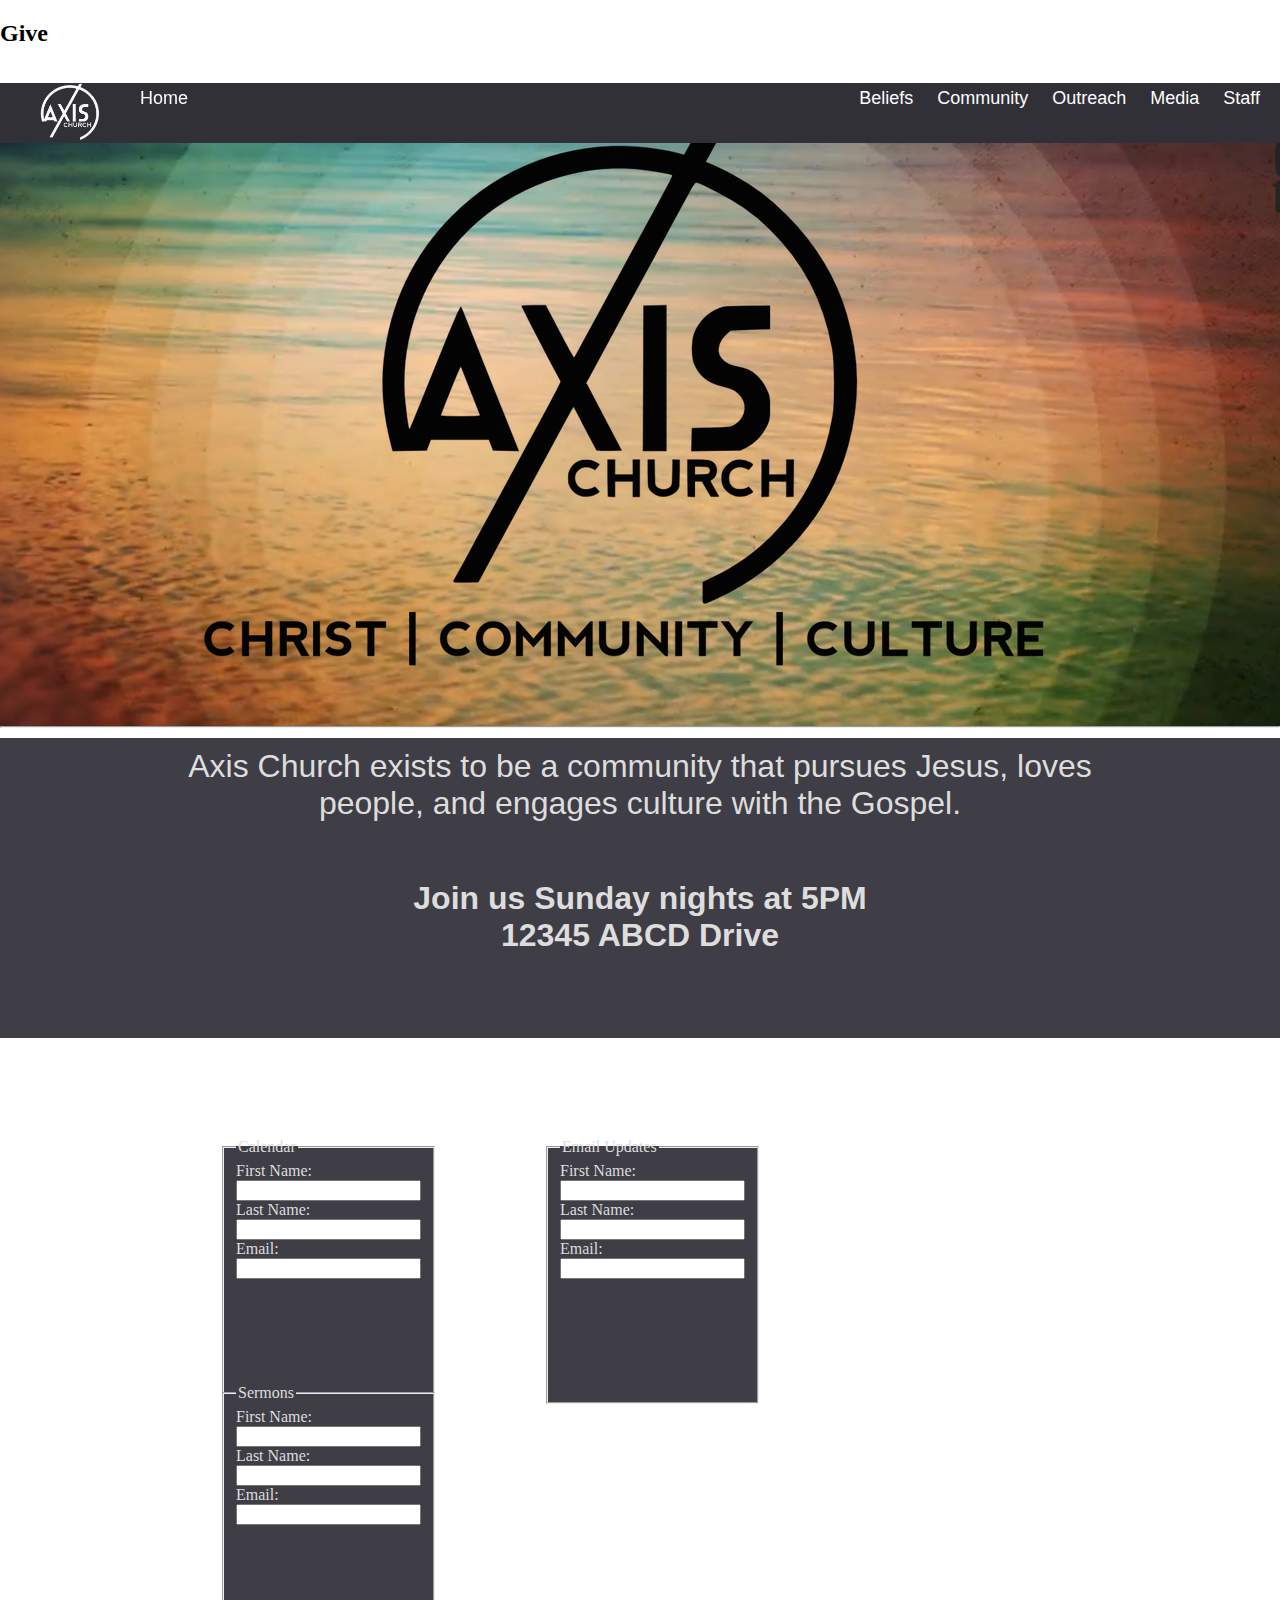
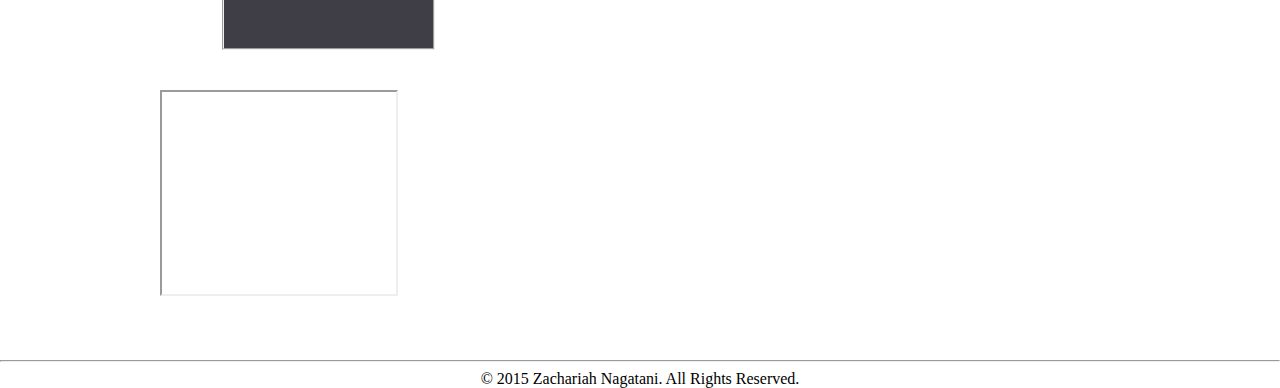
==== index.html @ dcc2c17c "add way too many things like user box placeholders and footer" ====
<!DOCTYPE html>
<html lang="en">
	<head>
		<meta charset="utf-8">
		<title>Axis Church San Diego</title>
		<link href="CSS/styles.css" type="text/css" rel="stylesheet"
	</head>
	<body>
		
		<div class="giveWrapper">
			<div id="giveButton">
			<h2 id="give">Give</h2>
			</div>
		</div>
		<div class="navBar">
			<div id="nav-bg-color">
			<ul>
				<div id="nav-logo-position">
					<li>
					<img id="nav-logo" src="Images/axislogowhite.png" alt="Axis Navbar Logo" title="Axis Church" />
					</li>
				</div>
				<span id="navButtons">	
				
				<span id="navHome">
					<li>Home</li>
				</span>
					<li>Beliefs</li>
					<li>Community</li>
					<li>Outreach</li>
					<li>Media</li>
					<li>Staff</li>
				</span>
			</ul>
			</div>
		</div>
		
		<div id="background-container">
			<div id="mainLogo">
			<img src="Images/axislogo.png"  alt="Main Logo" title="Axis Church" />
		</div><br /><br /><hr />
		</div>
		
		<div id="bg-color-container">
			<p id="vision">Axis Church exists to be a community that pursues Jesus, loves people,
					and engages culture with the Gospel.</p>
			<br />
			<h1 id="address">
			Join us Sunday nights at 5PM<br />
					12345 ABCD Drive
			</h1>
		</div>
		
		<div class="user-boxes">
			<div id="calendar">
				<form>
					<fieldset>
					<legend>Calendar</legend>
						<label>First Name:<br />
						<input type="text" name="email" /></label><br />
						<label>Last Name:<br />
						<input type="text" name="email" /></label><br />
						<label>Email:<br />
						<input type="text" name="email" /></label><br />
					</fieldset>
				</form>
			</div>
			<div id="email-list">
				<form>
					<fieldset>
					<legend>Email Updates</legend>
						<label>First Name:<br />
						<input type="text" name="email" /></label><br />
						<label>Last Name:<br />
						<input type="text" name="email" /></label><br />
						<label>Email:<br />
						<input type="text" name="email" /></label><br />
					</fieldset>
				</form>
			</div>
			<div id="sermons">
				<form>
				<fieldset>
				<legend>Sermons</legend>
				<label>First Name:<br />
						<input type="text" name="email" /></label><br />
						<label>Last Name:<br />
						<input type="text" name="email" /></label><br />
						<label>Email:<br />
						<input type="text" name="email" /></label><br />
				</fieldset>
				</form>
			</div>	
		</div>
		<div class="map">
			<iframe width="234px"
					height="202px"
					src="https://www.google.com/maps?q=Randall Miller %26 Associates&near=300 E Broadway, Logansport, IN 46947">
			</iframe>
		</div>
		<footer>
		<hr />&copy; 2015 Zachariah Nagatani. All Rights Reserved.
		</footer>
	</body>
</html>
---- CSS/styles.css ----
body {
	margin: 0 auto;
}

.giveWrapper {
}

#giveButton {
	width: 120px;
	margin: 10px 0 10px 0;
}



 /* div .navBar{
	border: 2px dotted #ddd;
} just for keeping things organized */

div #nav-bg-color {
	/* border: 2px dotted #ddd; */
	height:60px;
	position: relative;
}



/*.navbar {
	border: 3px dotted #ddd;
} */

 span {
	/*border: 1px solid #ddd; */
	height: 106px;
	display:inline;
}

.width {
	width: 100%;
}



.navBar {
	text-align: right;
	height: 60px;
	width: 100%;
	float:center;
	margin: 0px auto 0px auto;
	position: fixed; 
}


.navBar #nav-logo {
	width: 60px;
	height: 58px;
}

.navBar li {
	list-style-type: none;
	display: inline;
	padding-right: 20px;
	line-height: 106px;
	font-size: 18px;
	font-family: helvetica;
	color: #fdfdfd;
	position: relative;
	
}

.navBar #nav-logo-position {
	float: left;
	/* background-color: white; */
	height: 106px;
}

.navBar #navHome {
	float: left;
	padding-left: 20px;
}

.navBar #navButtons li {
}

#vision{
	text-align: center;
	font-size: 32px;
	font-family: helvetica;
	width: 960px;
	margin: 10px auto 10px auto;
}

#address {
	text-align: center;
	font-family: helvetica;
	width: 960px;
	margin: 10px auto 10px auto;
}

#background-container {
	width: 100%;
	margin: 80px auto 0px auto;
	background-image: url("../Images/backgroundtest.png");
	background-repeat: no-repeat;
	background-size: cover;
	
}

#mainLogo {
	width:960px;
	margin: 0 auto 0 auto;
}

#nav-bg-color {
	background-color: #313036;
	width: 100%;
	margin-bottom: 20px;
}

#nav-bg-color li {
	line-height: 30px;
}

#bg-color-container {
	background-color: #3f3d45;
	margin-top: 0px;
	height: 300px;
}

#vision, #address {
	padding: 10px;
	color: #DDDDDD;
}


.user-boxes {
	width: 960px;
	margin: 100px auto 20px auto;
}

#sermons {
	width: 200px;
	height: 246px;
	margin-right:60px;
	margin-left: 60px;
}

#email-list{
	width: 200px;
	height: 246px;
	margin-right: 60px;
	margin-left: 60px;
}

#calendar {
	width: 200px;
	height: 246px;
	margin-left: 60px;
	margin-right: 60px;
}

fieldset {

	height: 246px;
	background-color: #3f3d45;
	color: #DDDDDD;
}

.user-boxes #sermons, #email-list, #calendar {
	display: inline-block;
}

.map {
	width: 960px;
	margin: 60px auto 60px auto;
}

.map iframe {
	
}

footer {
text-align: center;
}
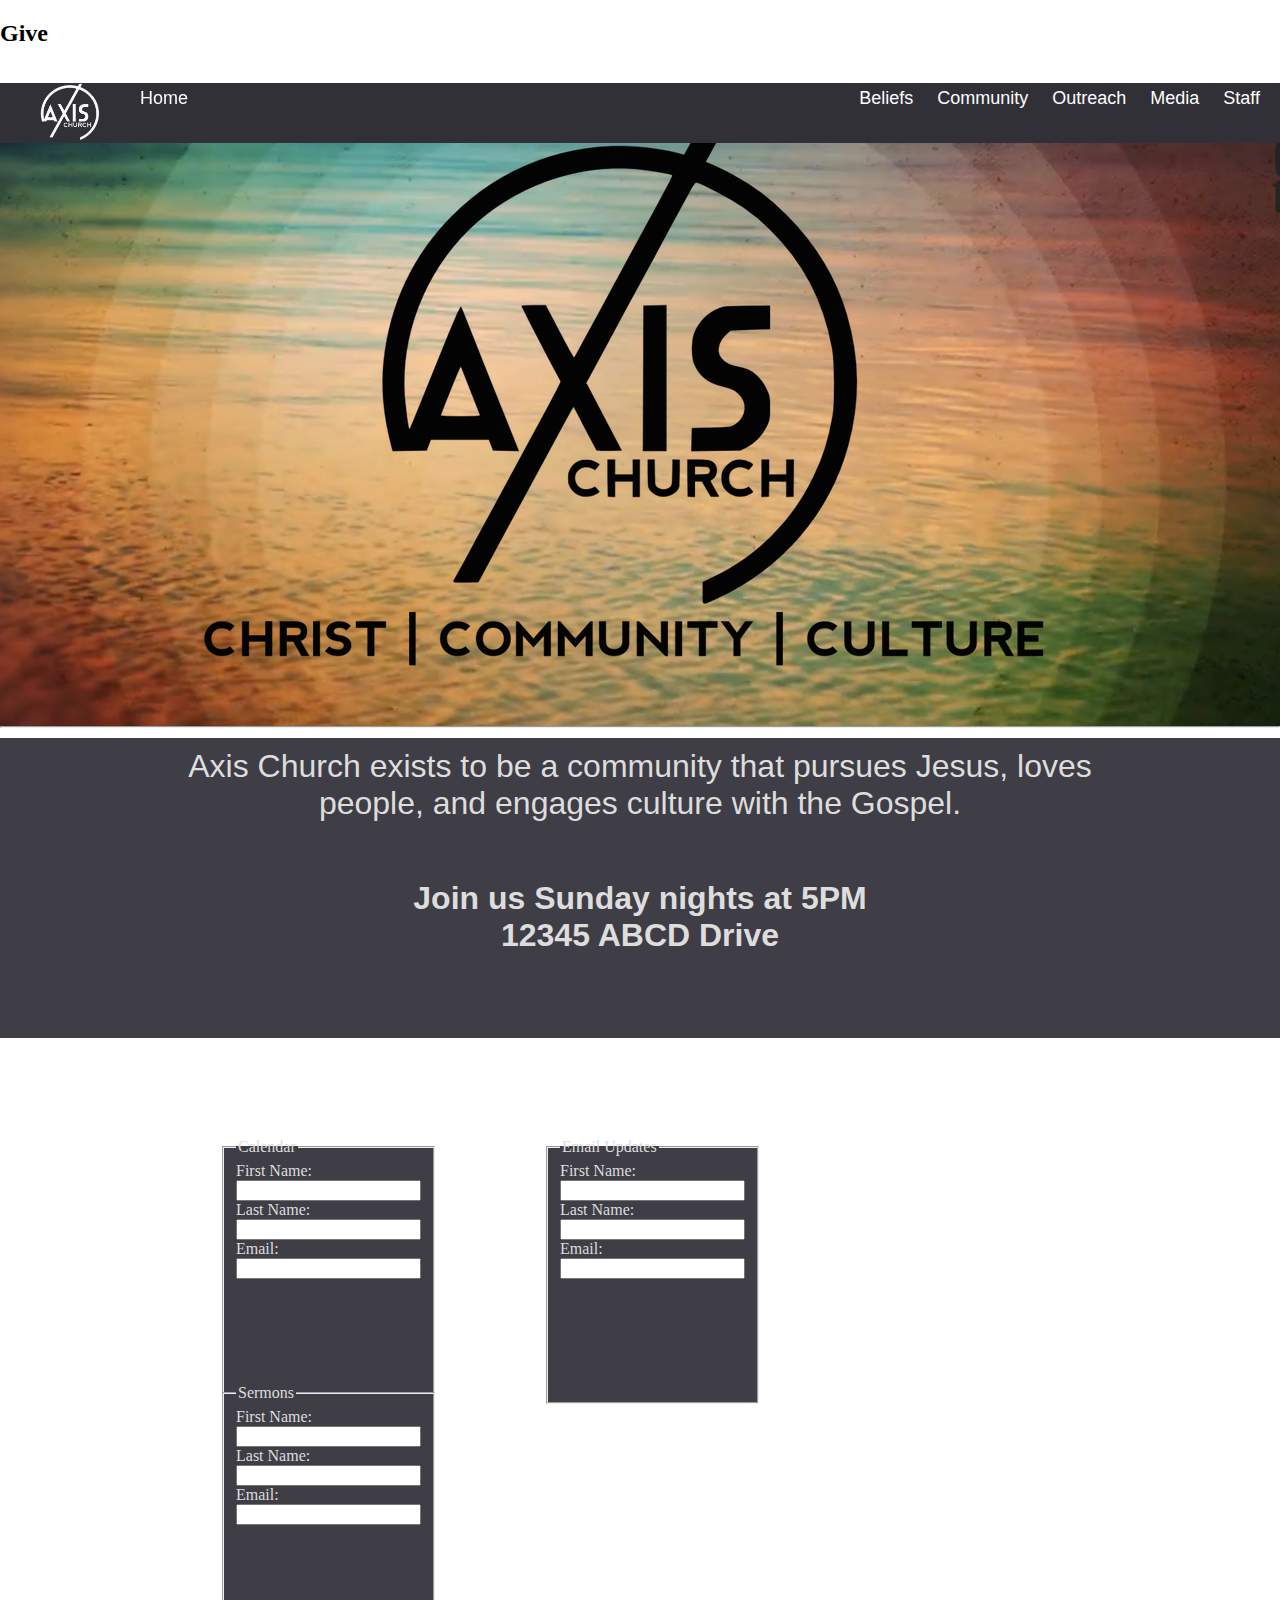
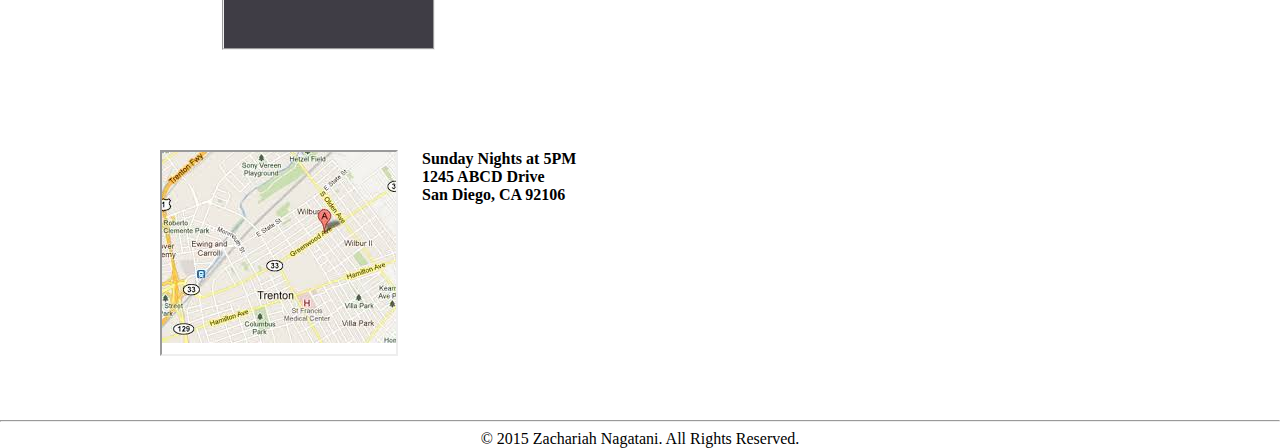
==== commit 421b3234: "add iframe" ====
--- a/index.html
+++ b/index.html
@@ -95,8 +95,13 @@
 		<div class="map">
 			<iframe width="234px"
 					height="202px"
-					src="https://www.google.com/maps?q=Randall Miller %26 Associates&near=300 E Broadway, Logansport, IN 46947">
+					src="Images/iframe.jpg">
 			</iframe>
+			<div id="map-text">
+				Sunday Nights at 5PM<br />
+				1245 ABCD Drive<br />
+				San Diego, CA 92106
+			</div>
 		</div>
 		<footer>
 		<hr />&copy; 2015 Zachariah Nagatani. All Rights Reserved.
--- a/CSS/styles.css
+++ b/CSS/styles.css
@@ -171,14 +171,19 @@
 
 .map {
 	width: 960px;
-	margin: 60px auto 60px auto;
+	margin: 120px auto 60px auto;
 }
 
-.map iframe {
-	
-}
 
 footer {
 text-align: center;
 }
 
+#map-text {
+	display: inline-block;
+	font-size: 16px;
+	font-weight: bold;
+	vertical-align: top;
+	margin-left: 20px;
+}
+
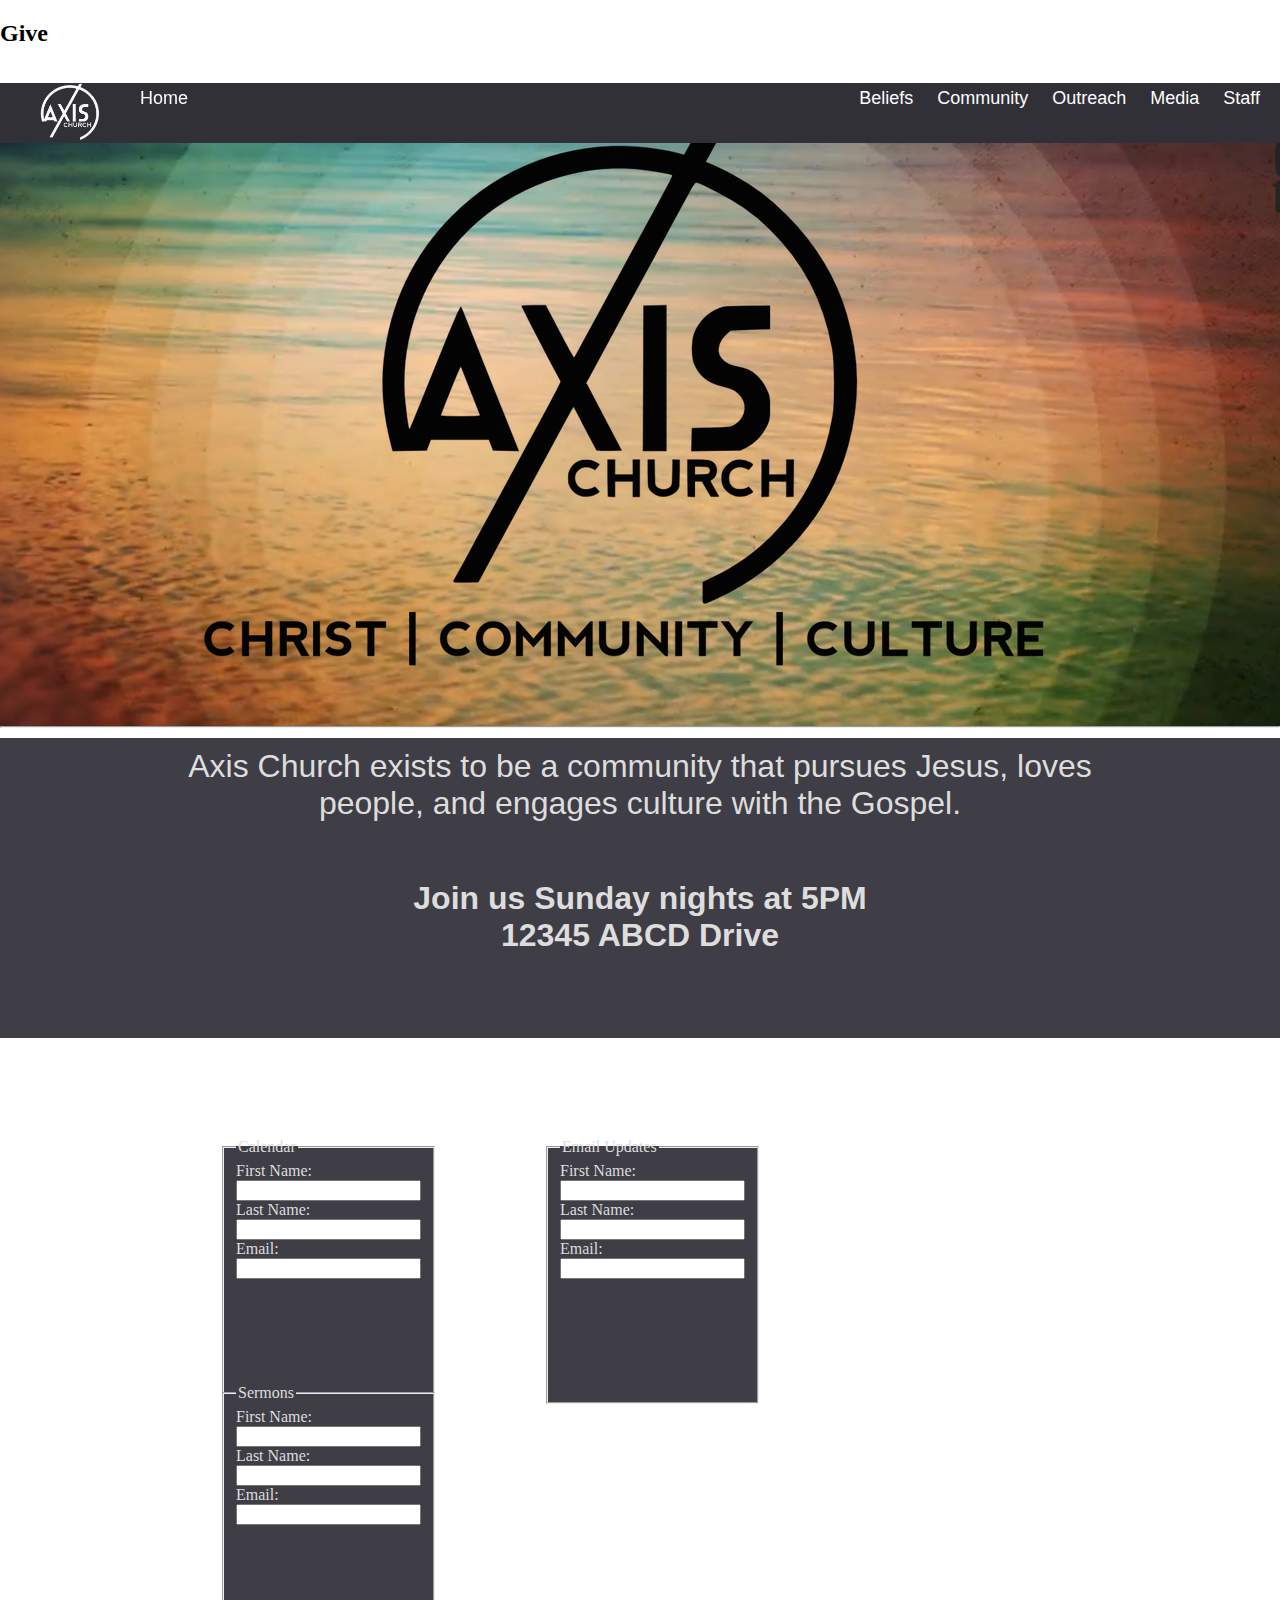
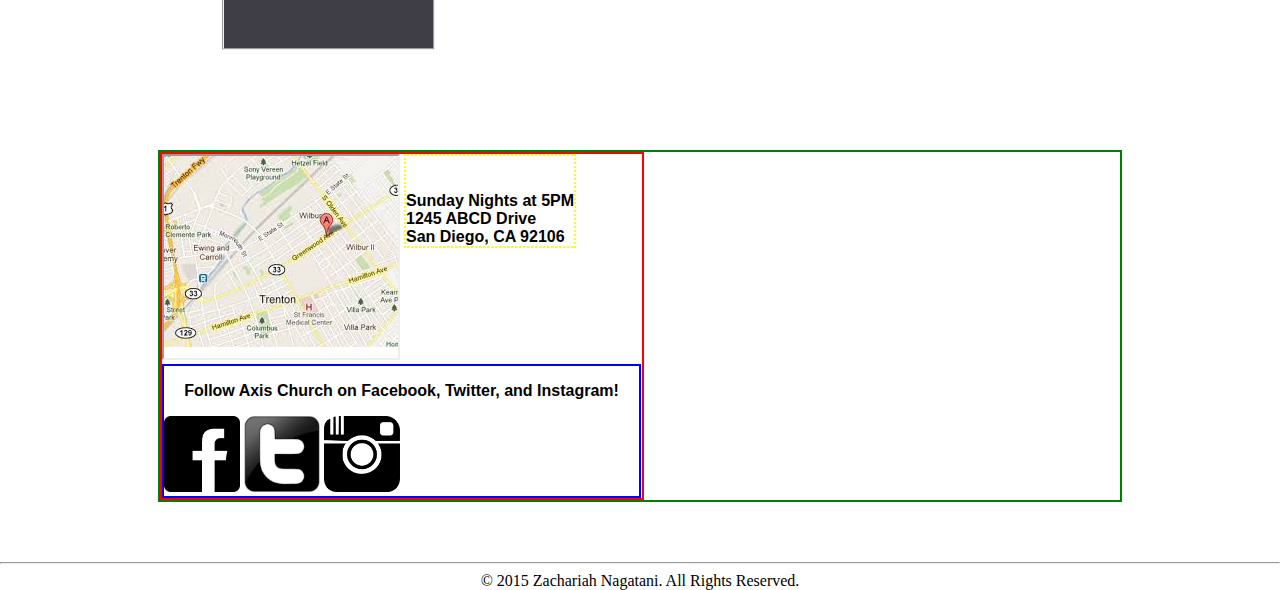
==== commit 9e88b959: "work on social button placement with iframe" ====
--- a/index.html
+++ b/index.html
@@ -92,16 +92,28 @@
 				</form>
 			</div>	
 		</div>
+		<div class="bottom-page-container">
 		<div class="map">
 			<iframe width="234px"
 					height="202px"
 					src="Images/iframe.jpg">
 			</iframe>
 			<div id="map-text">
+				<br />
+				<br />
 				Sunday Nights at 5PM<br />
 				1245 ABCD Drive<br />
 				San Diego, CA 92106
 			</div>
+			<div class="social-networks">
+				<p id="follow">
+					Follow Axis Church on Facebook, Twitter, and Instagram!
+				</p>
+				<img src="Images/facebook.png" alt="Facebook Button" title="Facebook Button" />
+				<img src="Images/twitter.png" alt="Twitter Button" title="Twitter Button" />
+				<img src="Images/instagram.png" alt="Instagram Button" title="Instagram Button" />
+			</div>
+		</div>
 		</div>
 		<footer>
 		<hr />&copy; 2015 Zachariah Nagatani. All Rights Reserved.
--- a/CSS/styles.css
+++ b/CSS/styles.css
@@ -169,21 +169,47 @@
 	display: inline-block;
 }
 
+.bottom-page-container {
+	border: 2px solid green;
+	width: 960px;
+	margin: 120px auto 60px auto;
+}
+
 .map {
-	width: 960px;
-	margin: 120px auto 60px auto;
-}
-
+	width: 480px;
+	border: 2px solid red;
+}
+
+.map iframe {
+}
 
 footer {
 text-align: center;
 }
 
 #map-text {
-	display: inline-block;
 	font-size: 16px;
 	font-weight: bold;
 	vertical-align: top;
-	margin-left: 20px;
-}
-
+	border: 2px dotted yellow;
+	font-family: helvetica;
+	display: inline-block;
+	
+}
+
+.social-networks img{
+	width: 76px;
+	height: 76px;
+}
+
+.social-networks {
+ width: 475px;
+ border: 2px solid blue;
+ }
+
+#follow {
+	font-family: helvetica;
+	font-weight: bold;
+	font-size: 16px;
+	text-align: center;
+}
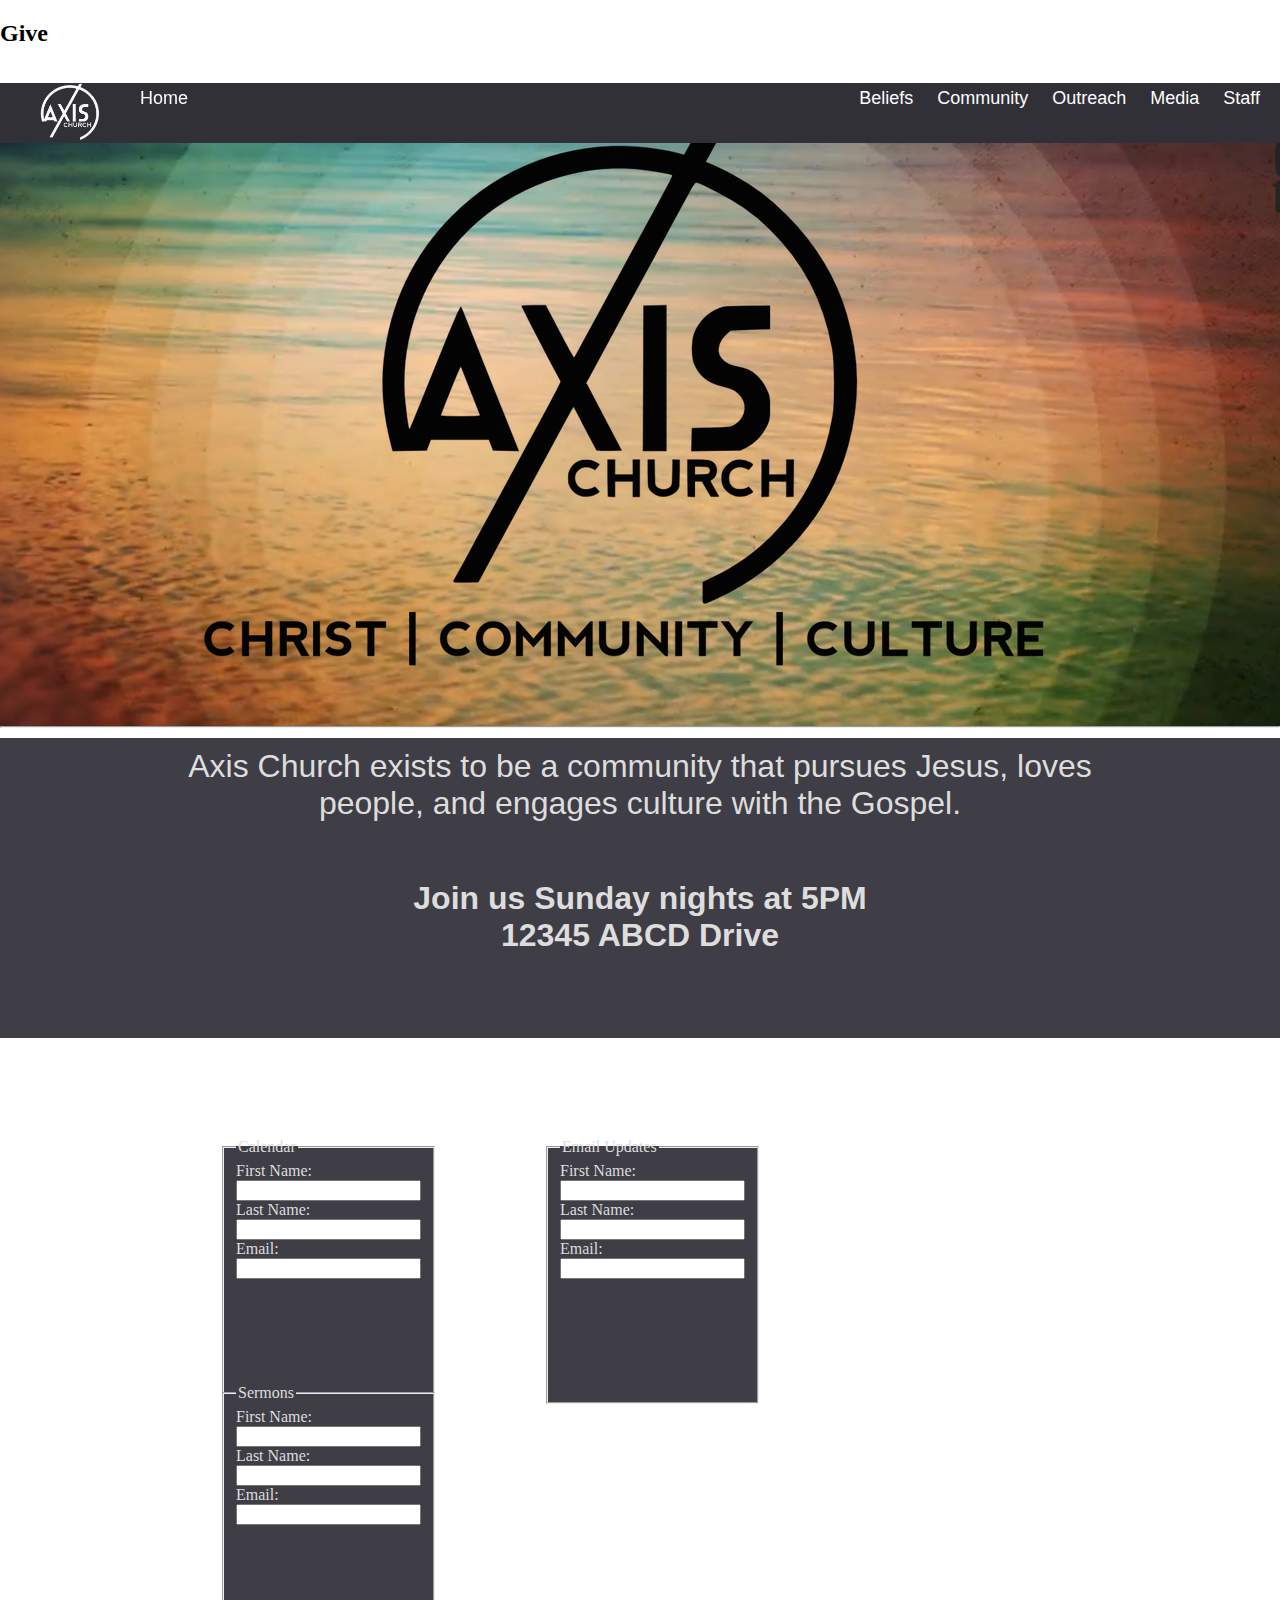
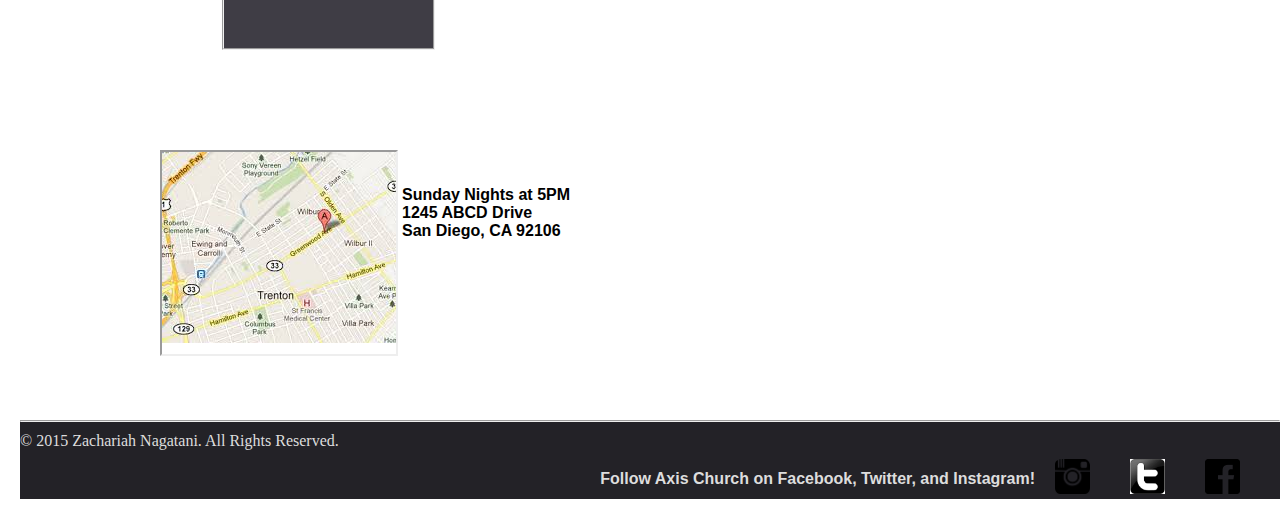
==== commit 38e22fb3: "work on footer" ====
--- a/index.html
+++ b/index.html
@@ -105,18 +105,16 @@
 				1245 ABCD Drive<br />
 				San Diego, CA 92106
 			</div>
-			<div class="social-networks">
-				<p id="follow">
+		</div>
+		</div>
+		<footer>
+		<hr /><p id="copyright">&copy; 2015 Zachariah Nagatani. All Rights Reserved.</p>
+		<p id="follow">
 					Follow Axis Church on Facebook, Twitter, and Instagram!
-				</p>
 				<img src="Images/facebook.png" alt="Facebook Button" title="Facebook Button" />
 				<img src="Images/twitter.png" alt="Twitter Button" title="Twitter Button" />
 				<img src="Images/instagram.png" alt="Instagram Button" title="Instagram Button" />
-			</div>
-		</div>
-		</div>
-		<footer>
-		<hr />&copy; 2015 Zachariah Nagatani. All Rights Reserved.
+		</p>
 		</footer>
 	</body>
 </html>--- a/CSS/styles.css
+++ b/CSS/styles.css
@@ -170,46 +170,62 @@
 }
 
 .bottom-page-container {
-	border: 2px solid green;
 	width: 960px;
 	margin: 120px auto 60px auto;
 }
 
 .map {
 	width: 480px;
-	border: 2px solid red;
 }
 
 .map iframe {
-}
-
-footer {
-text-align: center;
 }
 
 #map-text {
 	font-size: 16px;
 	font-weight: bold;
 	vertical-align: top;
-	border: 2px dotted yellow;
 	font-family: helvetica;
 	display: inline-block;
 	
 }
-
-.social-networks img{
-	width: 76px;
-	height: 76px;
-}
-
+ 
+
+footer {
+text-align: left;
+margin-left: 20px;
+line-height: 5px;
+color: #DDDDDD;
+background-color: #232227;
+}
+
+footer p {
+/*float: right; */
+
+}
+
+#copyright {
+}
 .social-networks {
- width: 475px;
+ width: 300px;
  border: 2px solid blue;
+ float: right;
  }
-
+ 
+footer img {
+ float: right;
+ margin-right: 20px;
+ margin-left: 20px;
+ width: 35px;
+height: 35px;
+ }
+ 
 #follow {
 	font-family: helvetica;
 	font-weight: bold;
 	font-size: 16px;
-	text-align: center;
-}
+	text-align: right;
+	margin-right: 20px;
+	line-height: 40px;
+	vertical-align: top;
+}
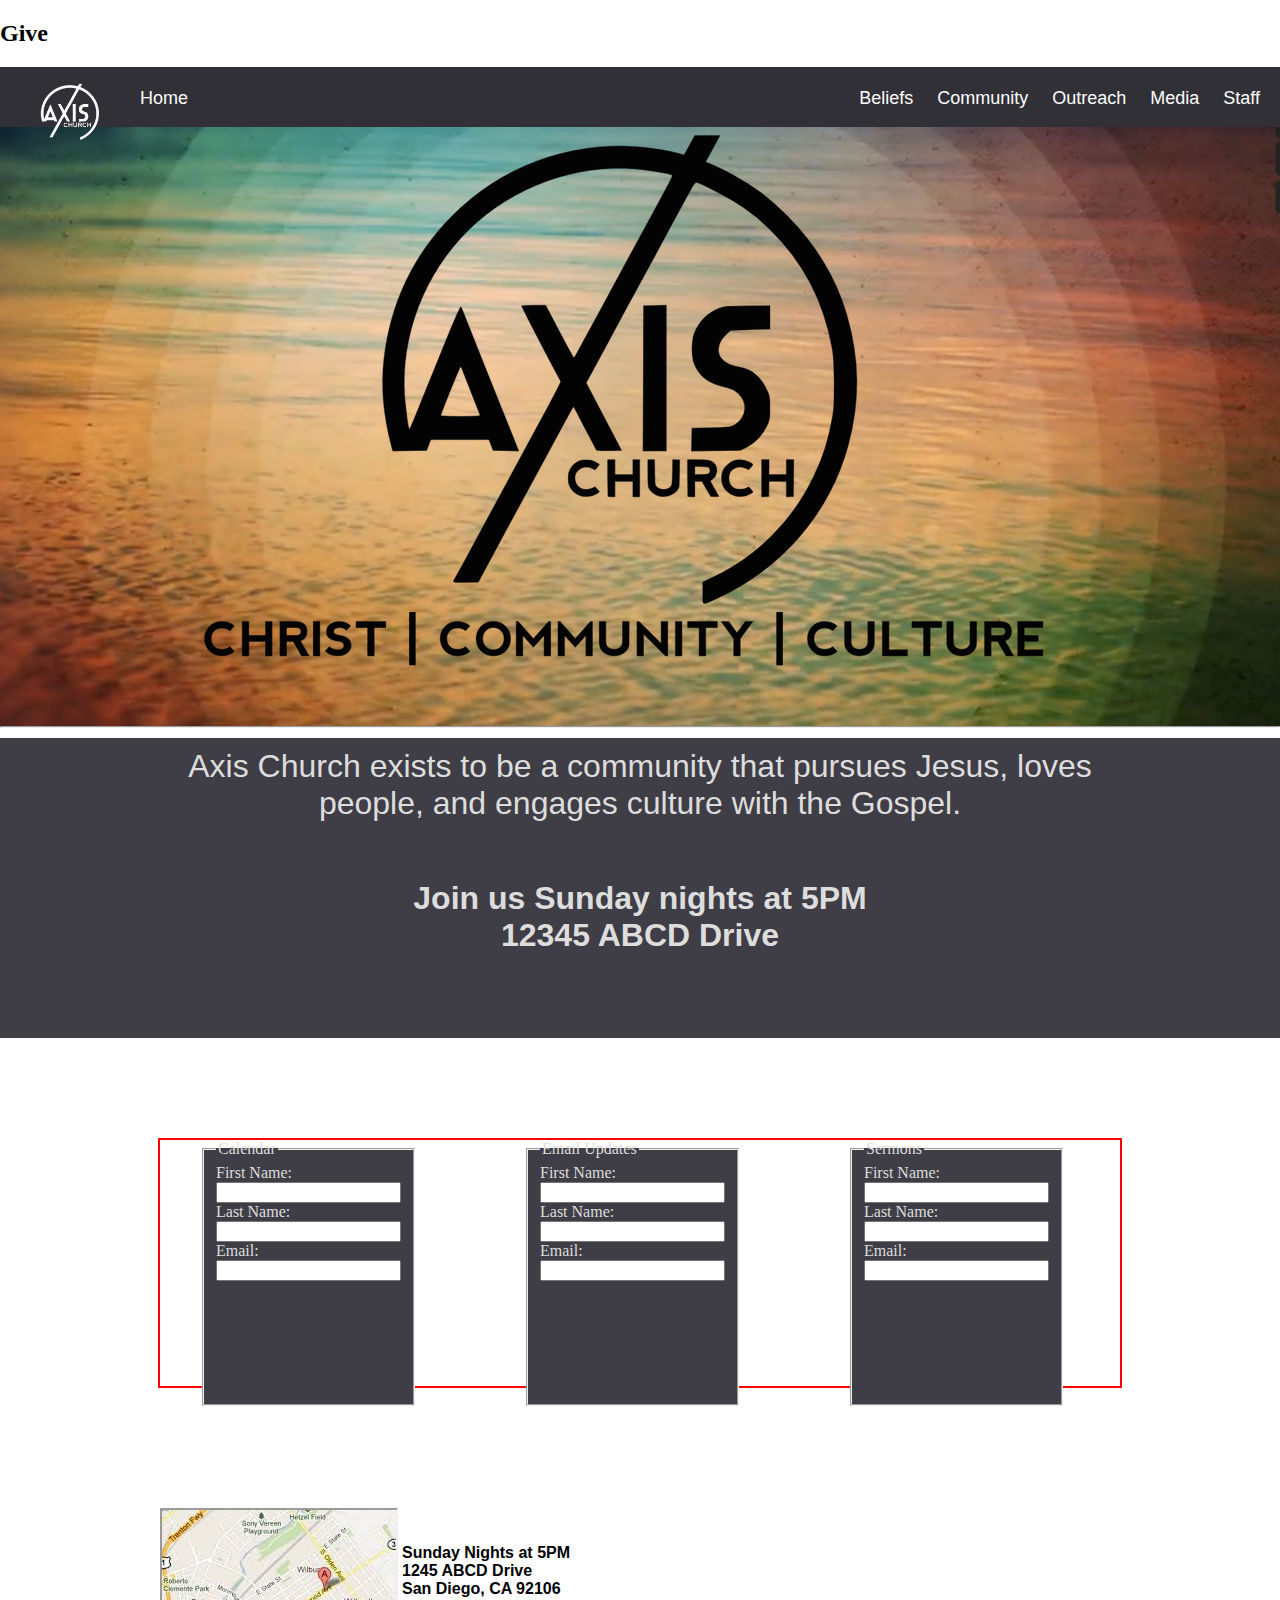
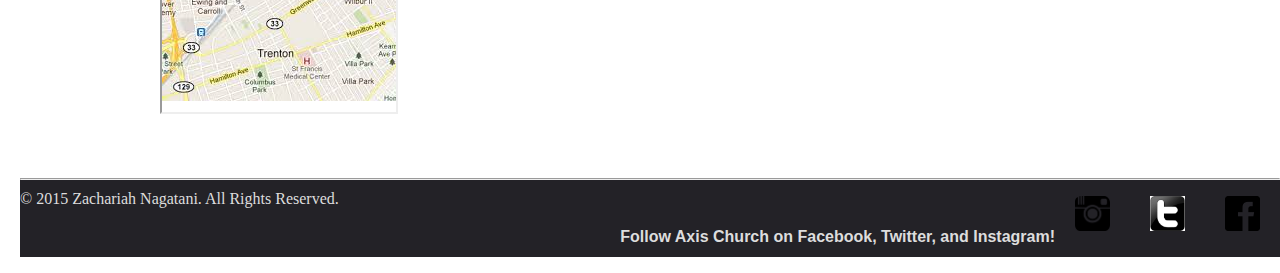
==== commit 1b54855f: "fix nav-bar bg-color alignment and prep other pages" ====
--- a/index.html
+++ b/index.html
@@ -3,7 +3,7 @@
 	<head>
 		<meta charset="utf-8">
 		<title>Axis Church San Diego</title>
-		<link href="CSS/styles.css" type="text/css" rel="stylesheet"
+		<link href="CSS/styles.css" type="text/css" rel="stylesheet" />
 	</head>
 	<body>
 		
@@ -108,12 +108,12 @@
 		</div>
 		</div>
 		<footer>
-		<hr /><p id="copyright">&copy; 2015 Zachariah Nagatani. All Rights Reserved.</p>
+		<hr /><p id="copyright">&copy; 2015 Zachariah Nagatani. All Rights Reserved. <img src="Images/facebook.png" alt="Facebook Button" title="Facebook Button" />
+				<img src="Images/twitter.png" alt="Twitter Button" title="Twitter Button" />
+				<img src="Images/instagram.png" alt="Instagram Button" title="Instagram Button" /></p>
 		<p id="follow">
 					Follow Axis Church on Facebook, Twitter, and Instagram!
-				<img src="Images/facebook.png" alt="Facebook Button" title="Facebook Button" />
-				<img src="Images/twitter.png" alt="Twitter Button" title="Twitter Button" />
-				<img src="Images/instagram.png" alt="Instagram Button" title="Instagram Button" />
+				
 		</p>
 		</footer>
 	</body>
--- a/CSS/styles.css
+++ b/CSS/styles.css
@@ -19,7 +19,7 @@
 div #nav-bg-color {
 	/* border: 2px dotted #ddd; */
 	height:60px;
-	position: relative;
+	position: fixed;
 }
 
 
@@ -34,9 +34,7 @@
 	display:inline;
 }
 
-.width {
-	width: 100%;
-}
+
 
 
 
@@ -44,9 +42,10 @@
 	text-align: right;
 	height: 60px;
 	width: 100%;
-	float:center;
+	/* float:center; */
 	margin: 0px auto 0px auto;
 	position: fixed; 
+	/*border: 1px solid red; */
 }
 
 
@@ -114,6 +113,7 @@
 	background-color: #313036;
 	width: 100%;
 	margin-bottom: 20px;
+	/* border: 1px solid #313036; */
 }
 
 #nav-bg-color li {
@@ -135,27 +135,29 @@
 .user-boxes {
 	width: 960px;
 	margin: 100px auto 20px auto;
-}
+	border: 2px solid red;
+}
+
 
 #sermons {
 	width: 200px;
 	height: 246px;
-	margin-right:60px;
-	margin-left: 60px;
+	margin-right:40px;
+	margin-left: 40px;
 }
 
 #email-list{
 	width: 200px;
 	height: 246px;
-	margin-right: 60px;
-	margin-left: 60px;
+	margin-right: 80px;
+	margin-left: 40px;
 }
 
 #calendar {
 	width: 200px;
 	height: 246px;
-	margin-left: 60px;
-	margin-right: 60px;
+	margin-left: 40px;
+	margin-right: 80px;
 }
 
 fieldset {
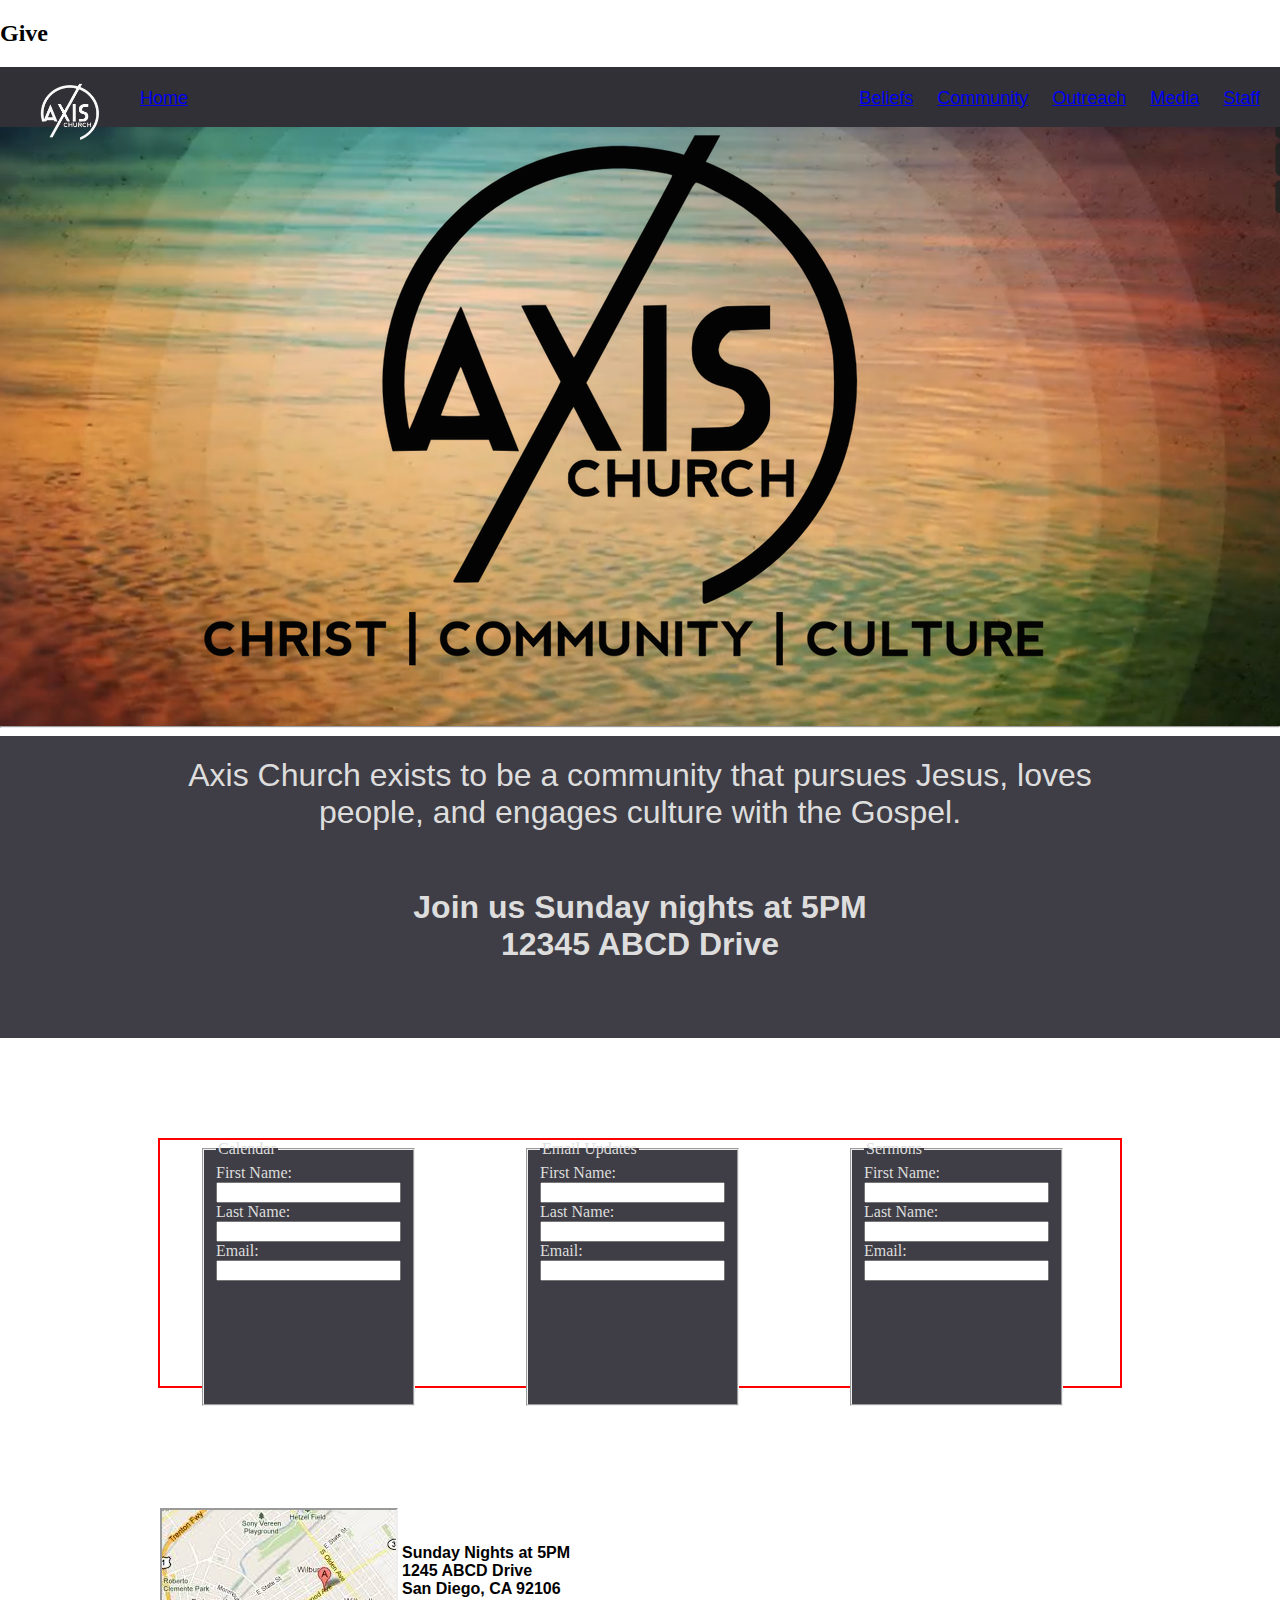
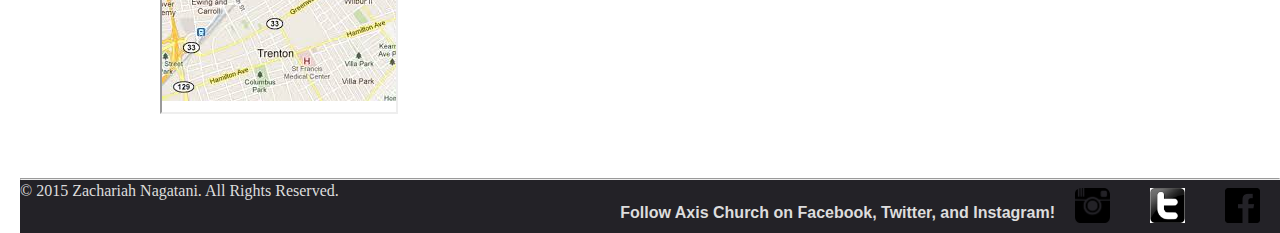
==== commit dd5b2cdc: "turn navbar into links" ====
--- a/index.html
+++ b/index.html
@@ -17,19 +17,21 @@
 			<ul>
 				<div id="nav-logo-position">
 					<li>
+					<a href="index.html">
 					<img id="nav-logo" src="Images/axislogowhite.png" alt="Axis Navbar Logo" title="Axis Church" />
+					</a>
 					</li>
 				</div>
 				<span id="navButtons">	
 				
 				<span id="navHome">
-					<li>Home</li>
+					<li><a href="index.html">Home</a></li>
 				</span>
-					<li>Beliefs</li>
-					<li>Community</li>
-					<li>Outreach</li>
-					<li>Media</li>
-					<li>Staff</li>
+					<li><a href="beliefs.html">Beliefs</a></li>
+					<li><a href="community.html">Community</a></li>
+					<li><a href="outreach.html">Outreach</a></li>
+					<li><a href="community.html">Media</a></li>
+					<li><a href="community.html">Staff</a></li>
 				</span>
 			</ul>
 			</div>
--- a/CSS/styles.css
+++ b/CSS/styles.css
@@ -1,5 +1,9 @@
 body {
 	margin: 0 auto;
+}
+
+h1, p {
+	margin: 0;
 }
 
 .giveWrapper {
@@ -10,6 +14,9 @@
 	margin: 10px 0 10px 0;
 }
 
+/* div {
+	border: 2px dotted yellow;
+} */
 
 
  /* div .navBar{
@@ -124,6 +131,7 @@
 	background-color: #3f3d45;
 	margin-top: 0px;
 	height: 300px;
+	border: 1px solid #3f3d45;
 }
 
 #vision, #address {
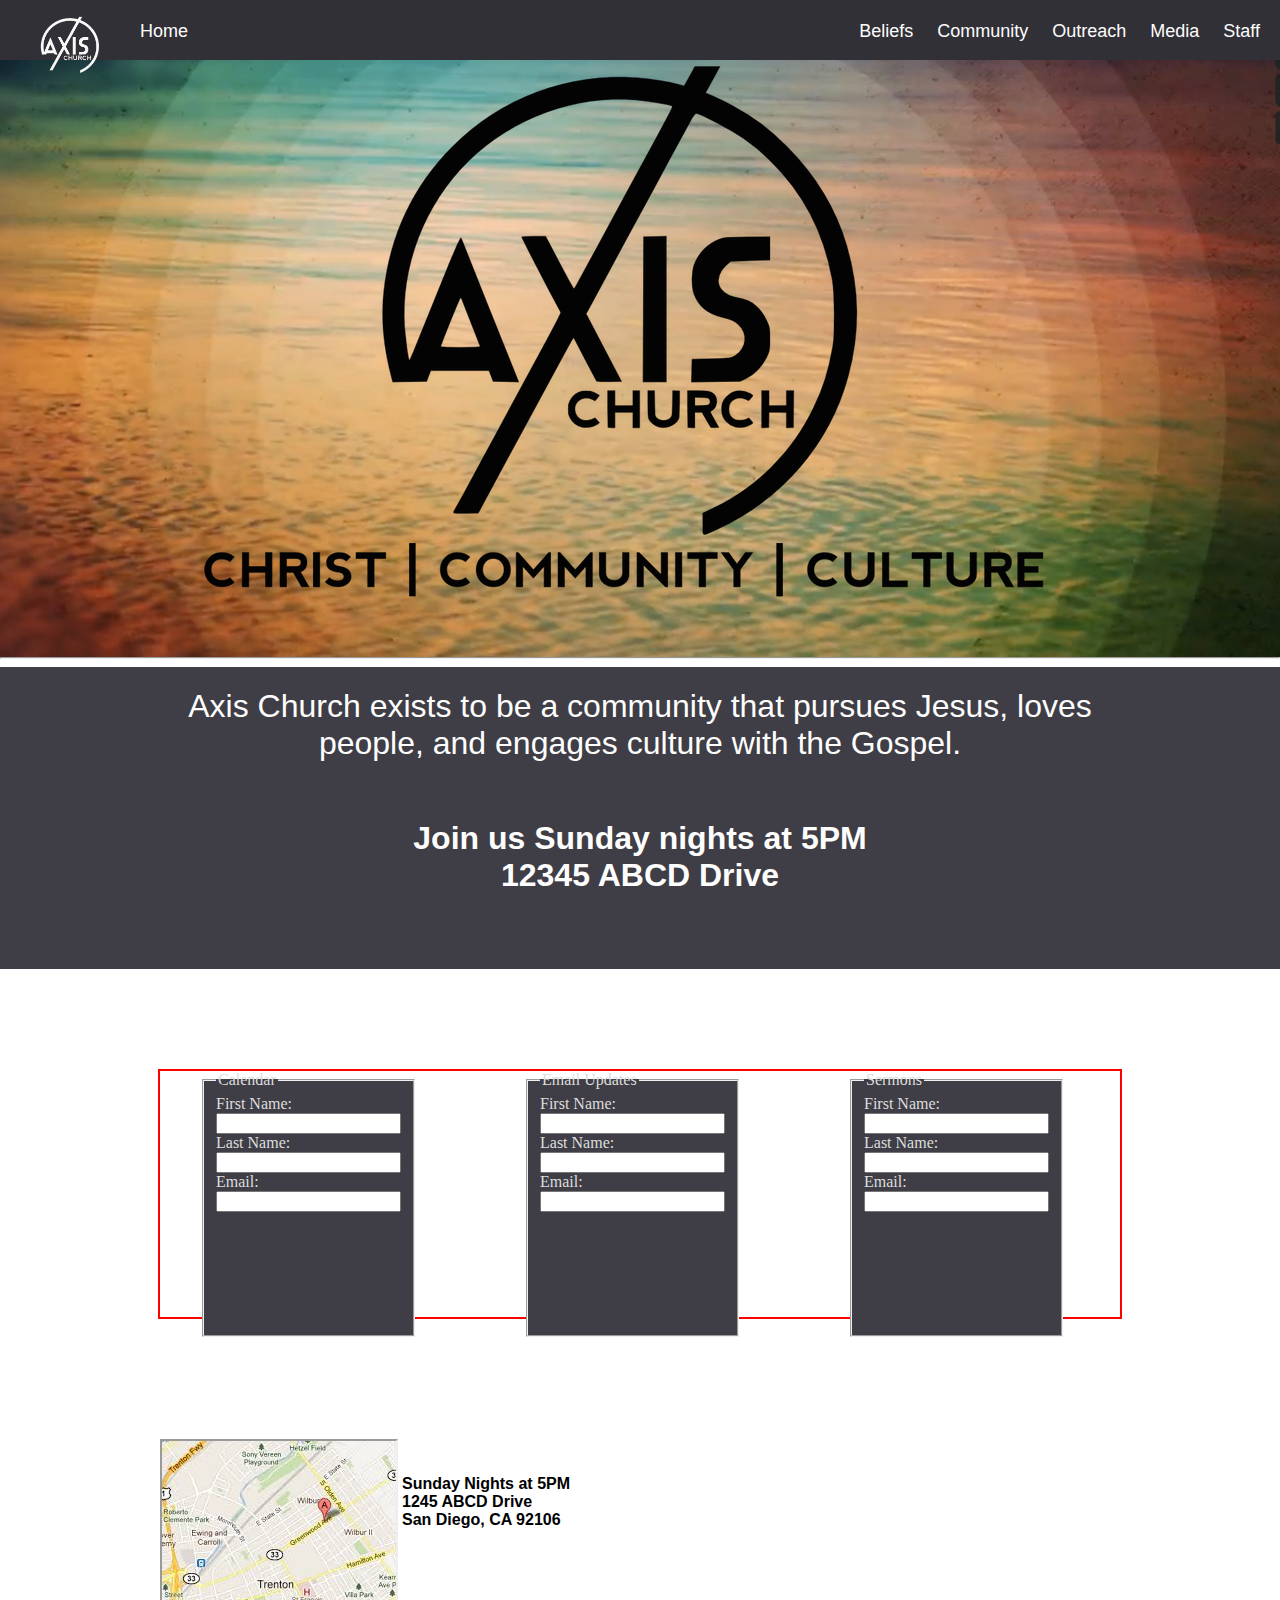
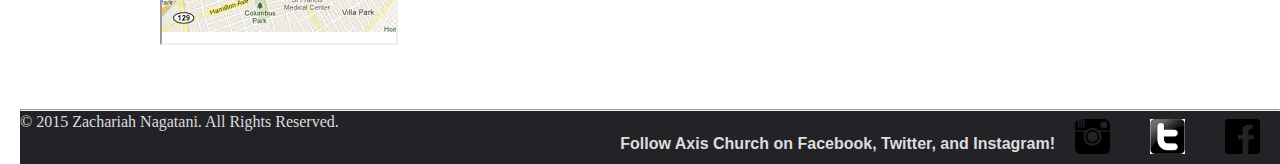
==== commit 2ddf24c9: "add navbar to other pages and put navbar on top using ghetto html comment method" ====
--- a/index.html
+++ b/index.html
@@ -7,11 +7,11 @@
 	</head>
 	<body>
 		
-		<div class="giveWrapper">
+		<!--<div class="giveWrapper">
 			<div id="giveButton">
 			<h2 id="give">Give</h2>
 			</div>
-		</div>
+		</div>-->
 		<div class="navBar">
 			<div id="nav-bg-color">
 			<ul>
@@ -35,7 +35,7 @@
 				</span>
 			</ul>
 			</div>
-		</div>
+		</div>-->
 		
 		<div id="background-container">
 			<div id="mainLogo">
--- a/CSS/styles.css
+++ b/CSS/styles.css
@@ -3,8 +3,14 @@
 }
 
 h1, p {
-	margin: 0;
-}
+	margin: 0px;
+}
+
+a {
+	text-decoration: none;
+	color: #fdfdfd;
+}
+
 
 .giveWrapper {
 }
@@ -12,11 +18,19 @@
 #giveButton {
 	width: 120px;
 	margin: 10px 0 10px 0;
-}
-
-/* div {
-	border: 2px dotted yellow;
-} */
+	text-align: right;
+}
+
+#give {
+	text-align: center;
+	/* background-color: #313036;
+	color: #fdfdfd;
+	margin-right: 40px;*/
+}
+
+ /* div {
+	border: 2px dotted blue;
+} */ 
 
 
  /* div .navBar{
@@ -76,7 +90,8 @@
 .navBar #nav-logo-position {
 	float: left;
 	/* background-color: white; */
-	height: 106px;
+	height: 60px;
+	position: relative;
 }
 
 .navBar #navHome {
@@ -104,7 +119,7 @@
 
 #background-container {
 	width: 100%;
-	margin: 80px auto 0px auto;
+	margin: 40px auto 0px auto;
 	background-image: url("../Images/backgroundtest.png");
 	background-repeat: no-repeat;
 	background-size: cover;
@@ -136,7 +151,7 @@
 
 #vision, #address {
 	padding: 10px;
-	color: #DDDDDD;
+	color: /* #DDDDDD */ #fdfdfd;
 }
 
 
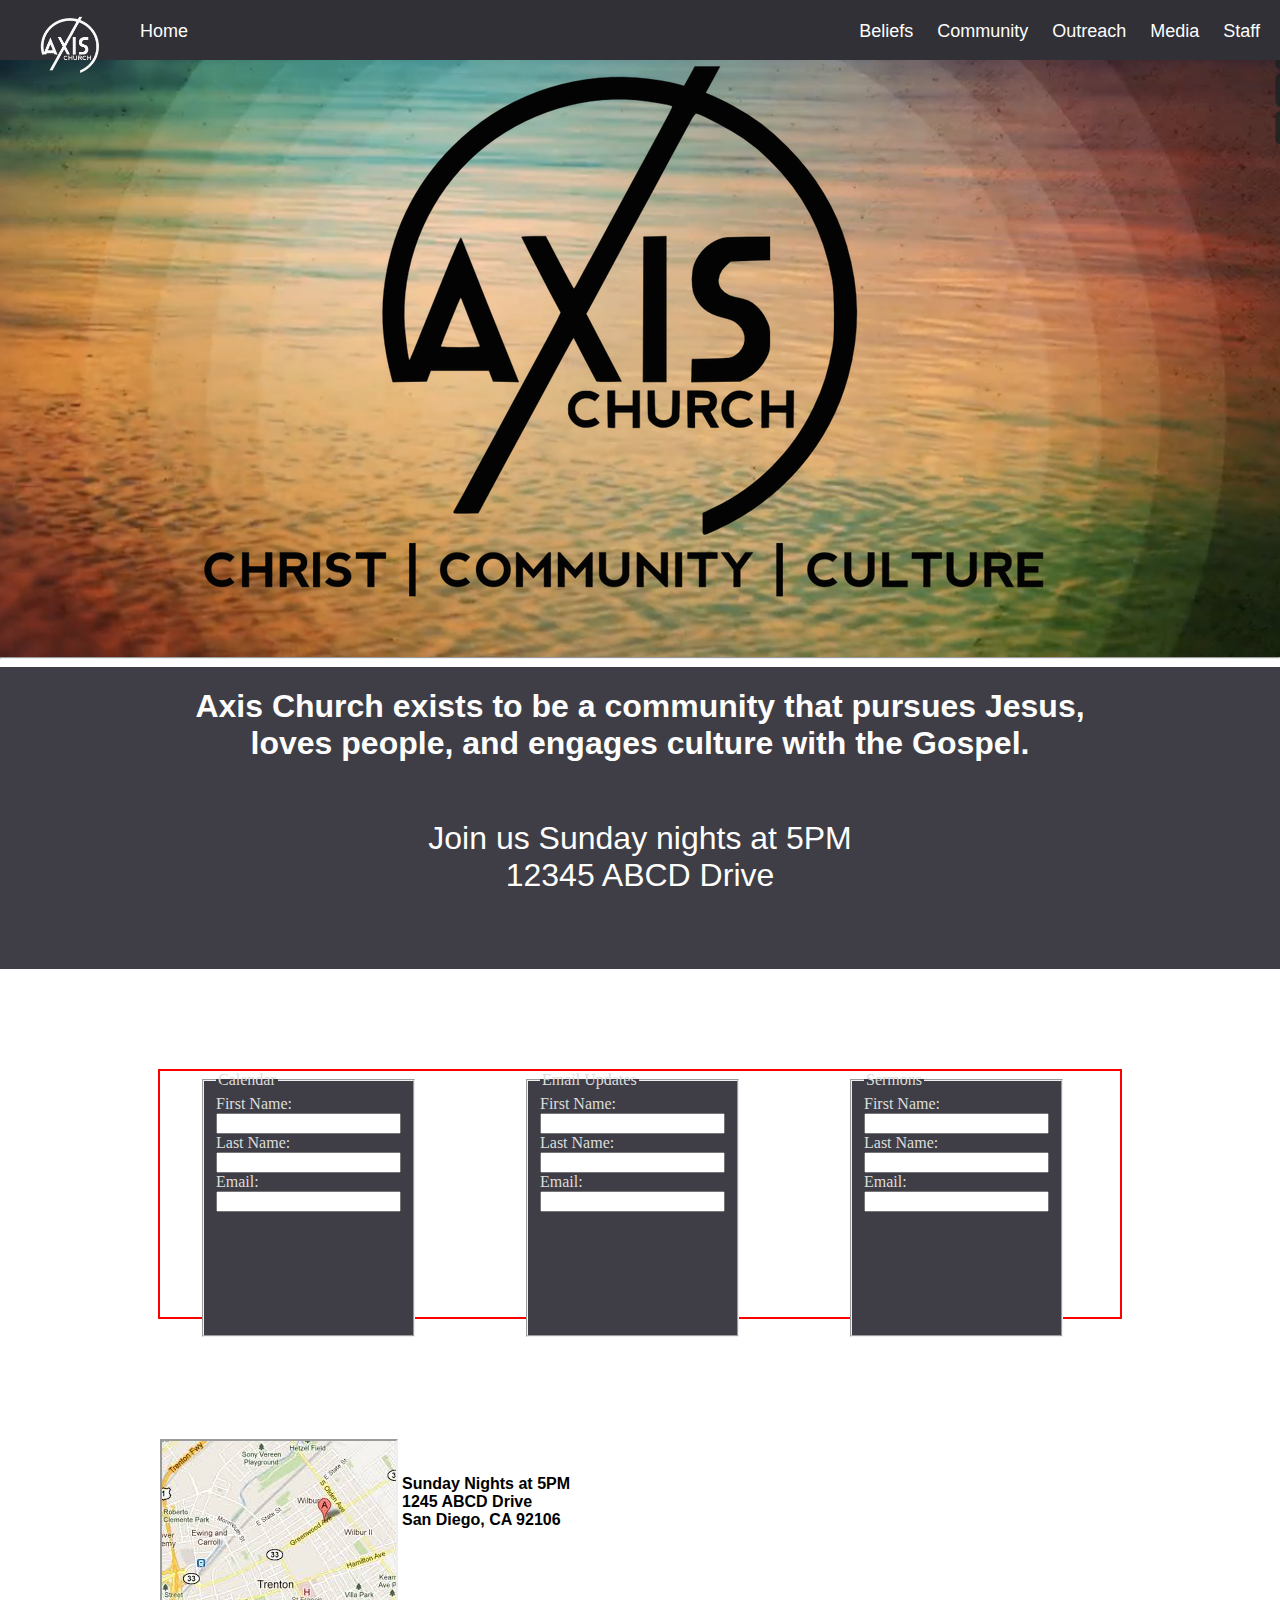
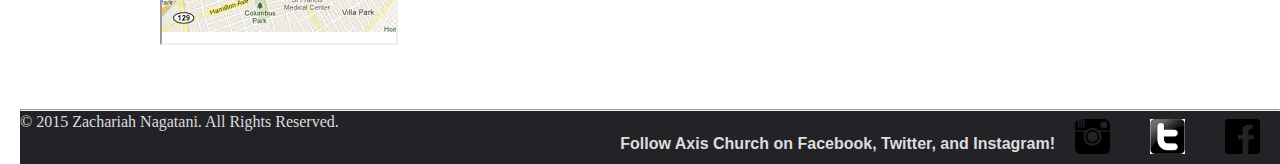
==== commit 34e81cec: "reverse vision and address font weight and size" ====
--- a/index.html
+++ b/index.html
@@ -44,13 +44,14 @@
 		</div>
 		
 		<div id="bg-color-container">
-			<p id="vision">Axis Church exists to be a community that pursues Jesus, loves people,
-					and engages culture with the Gospel.</p>
+			<h1 id="vision">Axis Church exists to be a community that pursues Jesus, loves people,
+					and engages culture with the Gospel.
+			</h1>
 			<br />
-			<h1 id="address">
+			<p id="address">
 			Join us Sunday nights at 5PM<br />
 					12345 ABCD Drive
-			</h1>
+			</p>
 		</div>
 		
 		<div class="user-boxes">
--- a/CSS/styles.css
+++ b/CSS/styles.css
@@ -152,6 +152,10 @@
 #vision, #address {
 	padding: 10px;
 	color: /* #DDDDDD */ #fdfdfd;
+}
+
+#address {
+	font-size: 32px;
 }
 
 
